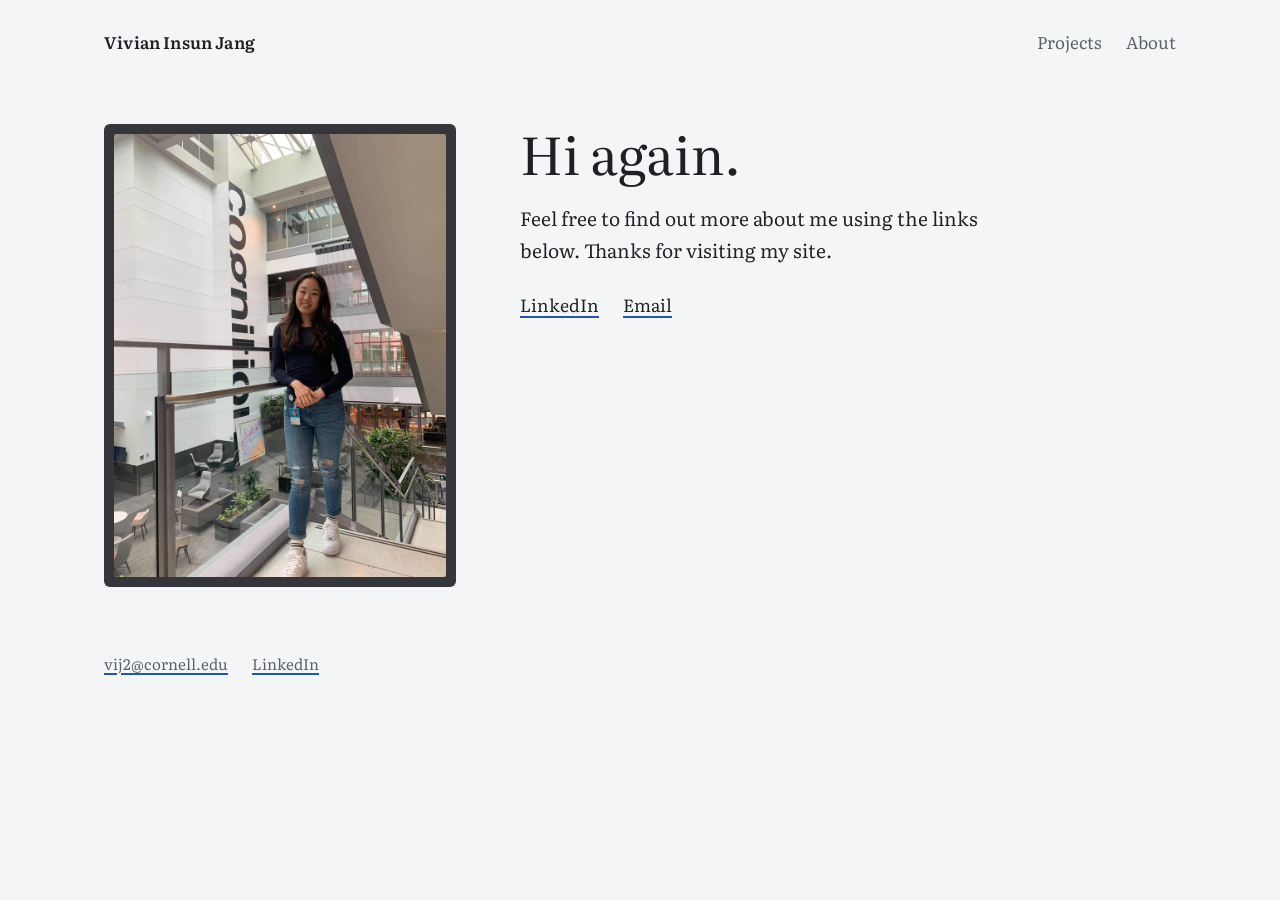
==== about.html @ 2a143a21 "Add files via upload" ====
<!doctype html>
<html lang="en">
<head>
<meta charset="utf-8">
<meta name="viewport" content="width=device-width, initial-scale=1">
<title>About | Vivian Insun Jang</title>
<meta name="description" content="About Vivian Insun Jang.">
<meta name="author" content="Vivian Insun Jang">
<link rel="icon" href="images/favicon.svg" type="image/svg+xml">
<link rel="preconnect" href="https://fonts.googleapis.com">
<link rel="preconnect" href="https://fonts.gstatic.com" crossorigin>
<link href="https://fonts.googleapis.com/css2?family=Literata:ital,opsz,wght@0,7..72,300..700;1,7..72,300..500&display=swap" rel="stylesheet">
<link rel="stylesheet" href="style.css">
</head>
<body class="about-page">
<a class="skip" href="#main">Skip to content</a>
<header class="site-header">
  <a class="wordmark" href="index.html">Vivian Insun Jang</a>
  <nav aria-label="Site">
    <a href="index.html#projects">Projects</a>
    <a href="about.html">About</a>
  </nav>
</header>
<main id="main">
<section class="about">
  <div class="window single portrait"><span class="pane"><img src="images/about/cognition.jpg" alt="Vivian standing in a bright atrium"></span></div>
  <div class="about-text">
    <h1>Hi again.</h1>
    <p>Feel free to find out more about me using the links below. Thanks for visiting my site.</p>
    <ul class="links">
      <li><a href="https://www.linkedin.com/in/vivian-jang/" target="_blank" rel="noopener">LinkedIn</a></li>
      <li><a href="mailto:vij2@cornell.edu">Email</a></li>
    </ul>
  </div>
</section>
</main>
<footer class="site-footer">
  <a href="mailto:vij2@cornell.edu">vij2@cornell.edu</a>
  <a href="https://www.linkedin.com/in/vivian-jang/" target="_blank" rel="noopener">LinkedIn</a>
</footer>
</body>
</html>
---- style.css ----
/* Vivian Insun Jang
   The project index is a leaded window: panes of work held in dark came.
   Everything else stays quiet so the window carries the page. */

:root {
  --glass: #F3F5F7;   /* page: clear glass, cool daylight */
  --ink: #1E2024;
  --muted: #5B6068;
  --lead: #34363B;    /* came between panes */
  --cobalt: #2457A6;
  --ruby: #B8352F;
  --amber: #E2A93B;
  --came: 10px;
  --measure: 40rem;
  --page: 72rem;
}

*, *::before, *::after { box-sizing: border-box; }

html { -webkit-text-size-adjust: 100%; }

body {
  margin: 0;
  background: var(--glass);
  color: var(--ink);
  font-family: "Literata", Georgia, serif;
  font-optical-sizing: auto;
  font-size: 1.0625rem;
  line-height: 1.65;
  font-weight: 380;
}

img, video { display: block; max-width: 100%; height: auto; }

a {
  color: inherit;
  text-decoration-line: underline;
  text-decoration-color: var(--cobalt);
  text-decoration-thickness: 1.5px;
  text-underline-offset: 0.2em;
}
a:hover { color: var(--ruby); text-decoration-color: var(--ruby); }
a:focus-visible, .pane:focus-visible {
  outline: 3px solid var(--amber);
  outline-offset: 3px;
}

.skip {
  position: absolute; left: -999px; top: 0;
  background: var(--ink); color: var(--glass); padding: .5rem 1rem;
}
.skip:focus { left: 1rem; top: 1rem; z-index: 10; }

/* Header and footer */

.site-header, .site-footer, main {
  width: 100%;
  max-width: var(--page);
  margin: 0 auto;
  padding-left: clamp(16px, 4vw, 40px);
  padding-right: clamp(16px, 4vw, 40px);
}

.site-header {
  display: flex;
  justify-content: space-between;
  align-items: baseline;
  gap: 1rem;
  padding-top: 1.75rem;
  padding-bottom: 1.75rem;
}
.wordmark {
  font-weight: 600;
  font-size: 1.05rem;
  text-decoration: none;
  letter-spacing: 0.01em;
}
.site-header nav { display: flex; gap: 1.5rem; }
.site-header nav a { text-decoration: none; color: var(--muted); }
.site-header nav a:hover { color: var(--ruby); }

.site-footer {
  display: flex;
  flex-wrap: wrap;
  gap: 1.5rem;
  padding-top: 4rem;
  padding-bottom: 3rem;
  color: var(--muted);
  font-size: 0.95rem;
}

/* Home intro */

.intro { padding: 3.5rem 0 3.5rem; max-width: var(--measure); }
.intro h1 {
  font-size: clamp(2rem, 4.6vw, 3.25rem);
  line-height: 1.12;
  font-weight: 400;
  letter-spacing: -0.015em;
  margin: 0 0 1.75rem;
  max-width: 20ch;
}
.intro p { font-size: 1.2rem; margin: 0 0 0.9rem; color: var(--muted); }
.intro p a { color: var(--ink); }

/* The window */

.window {
  display: grid;
  gap: var(--came);
  padding: var(--came);
  background: var(--lead);
  border-radius: 6px;
  grid-template-columns: 1.55fr 1fr 1fr;
  grid-template-rows: repeat(2, minmax(230px, 19rem));
}
.window .p1 { grid-row: span 2; }

.pane {
  position: relative;
  display: block;
  overflow: hidden;
  background: #fff;
  border-radius: 2px;
  text-decoration: none;
  color: var(--ink);
}
.pane img {
  width: 100%;
  height: 100%;
  object-fit: cover;
  transition: filter 250ms ease, transform 400ms ease;
}
a.pane:hover img { filter: brightness(1.08) saturate(1.1); transform: scale(1.02); }

.pane .label {
  position: absolute;
  left: 0.75rem;
  bottom: 0.75rem;
  right: 0.75rem;
  width: fit-content;
  max-width: calc(100% - 1.5rem);
  background: var(--glass);
  padding: 0.55rem 0.8rem 0.6rem;
  border-radius: 2px;
  line-height: 1.3;
}
.pane .name { display: block; font-weight: 560; font-size: 1.02rem; }
.pane .tags { display: block; font-size: 0.82rem; color: var(--muted); margin-top: 0.15rem; }
a.pane:hover .name { color: var(--ruby); }

.window.single { display: block; }
.window.single .pane { aspect-ratio: 16 / 10; }

/* Project pages */

.project-head { padding: 2.5rem 0 1rem; max-width: var(--measure); }
.project-head h1 {
  font-size: clamp(2rem, 4.6vw, 3.25rem);
  line-height: 1.12;
  font-weight: 400;
  letter-spacing: -0.015em;
  margin: 0 0 0.6rem;
}
.project-head .tags { margin: 0; color: var(--muted); }

.story { max-width: var(--measure); }
.story p { font-size: 1.22rem; line-height: 1.7; margin: 2rem 0; }
.story figure { margin: 2rem 0; }
.story figure img, .story figure video { width: 100%; border-radius: 3px; background: #fff; }
.story figure.wide { width: min(var(--page) - 5rem, 100vw - 2 * clamp(16px, 4vw, 40px)); }
.story figcaption { font-size: 0.95rem; color: var(--muted); margin-top: 0.6rem; }

.pair-grid { display: grid; grid-template-columns: 1fr 1fr; gap: 1rem; }

.next { margin-top: 5rem; max-width: 30rem; }
.next p { margin: 0 0 0.75rem; color: var(--muted); }

/* About */

.about {
  display: grid;
  grid-template-columns: minmax(0, 22rem) minmax(0, 1fr);
  gap: clamp(2rem, 5vw, 4.5rem);
  align-items: start;
  padding-top: 2.5rem;
}
.about .window.single .pane { aspect-ratio: 3 / 4; }
.about h1 {
  font-size: clamp(2rem, 4.6vw, 3.25rem);
  line-height: 1.12;
  font-weight: 400;
  margin: 0 0 1.25rem;
}
.about-text { max-width: 30rem; }
.about-text p { font-size: 1.2rem; }
.links { list-style: none; padding: 0; margin: 1.5rem 0 0; display: flex; gap: 1.5rem; font-size: 1.1rem; }

/* Smaller screens */

@media (max-width: 860px) {
  .window { grid-template-columns: 1fr 1fr; grid-template-rows: 20rem; grid-auto-rows: 15rem; }
  .window .p1 { grid-row: auto; grid-column: span 2; }
  .about { grid-template-columns: 1fr; }
  .about .window.single { max-width: 22rem; }
}

@media (max-width: 520px) {
  :root { --came: 7px; }
  .window { grid-template-columns: 1fr; grid-template-rows: 16rem; grid-auto-rows: 14rem; }
  .window .p1 { grid-column: auto; }
  .intro { padding: 1.5rem 0 2.5rem; }
  .story p { font-size: 1.12rem; }
  .pair-grid { grid-template-columns: 1fr; }
}

@media (prefers-reduced-motion: reduce) {
  .pane img { transition: none; }
  a.pane:hover img { transform: none; }
}
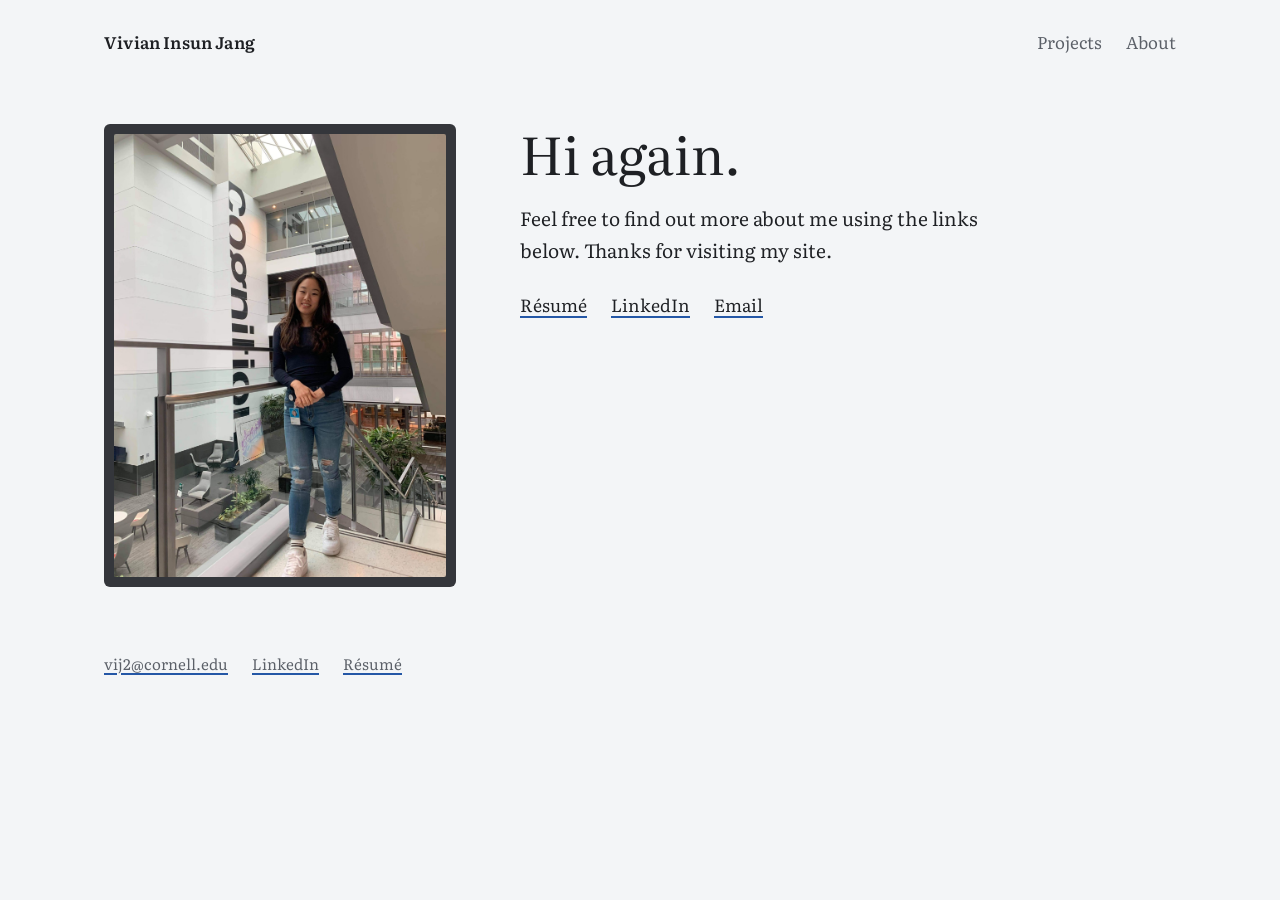
==== commit e353e61b: "Update bio and add résumé Co-Authored-By: Claude Opus 5.5 <noreply@anthropic.com> Claude-Session: ht" ====
--- a/about.html
+++ b/about.html
@@ -28,6 +28,7 @@
     <h1>Hi again.</h1>
     <p>Feel free to find out more about me using the links below. Thanks for visiting my site.</p>
     <ul class="links">
+      <li><a href="resume/Vivian_Jang_Resume.pdf" target="_blank" rel="noopener">Résumé</a></li>
       <li><a href="https://www.linkedin.com/in/vivian-jang/" target="_blank" rel="noopener">LinkedIn</a></li>
       <li><a href="mailto:vij2@cornell.edu">Email</a></li>
     </ul>
@@ -37,6 +38,7 @@
 <footer class="site-footer">
   <a href="mailto:vij2@cornell.edu">vij2@cornell.edu</a>
   <a href="https://www.linkedin.com/in/vivian-jang/" target="_blank" rel="noopener">LinkedIn</a>
+  <a href="resume/Vivian_Jang_Resume.pdf" target="_blank" rel="noopener">Résumé</a>
 </footer>
 </body>
 </html>
